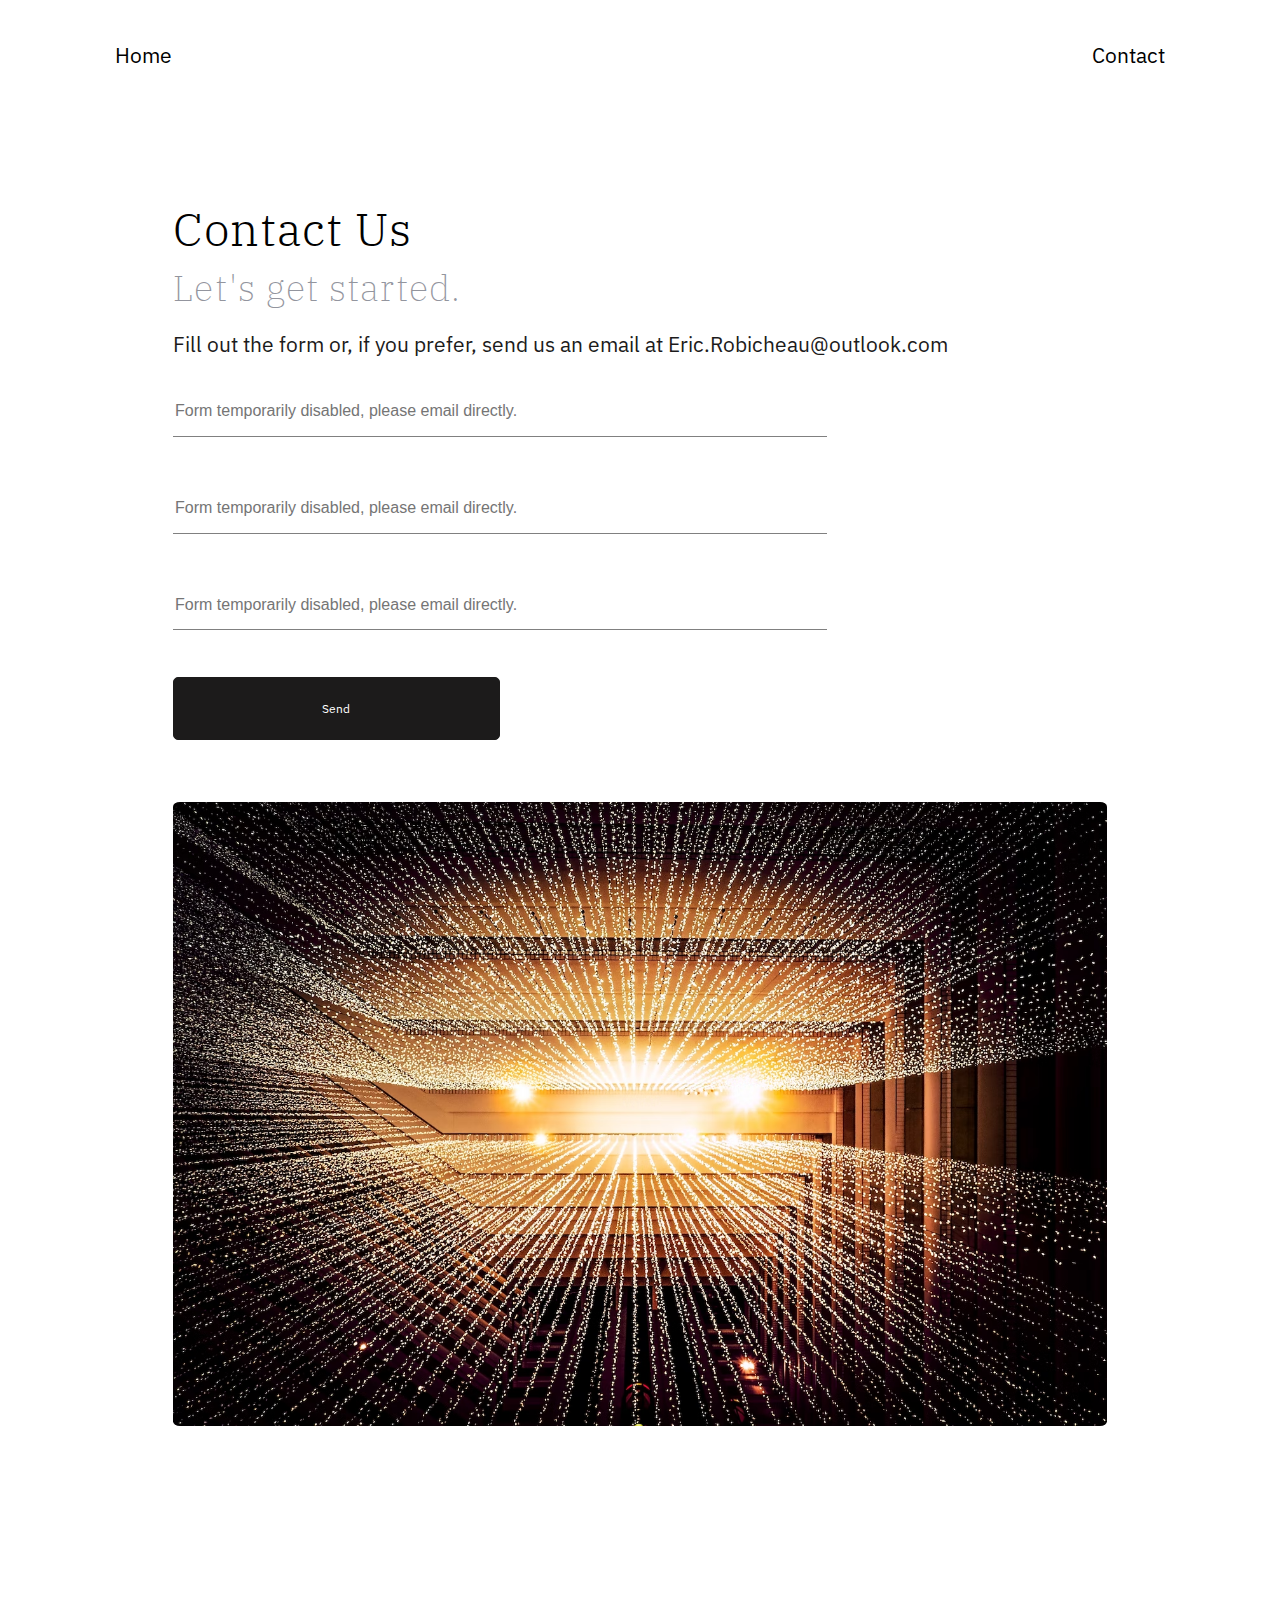
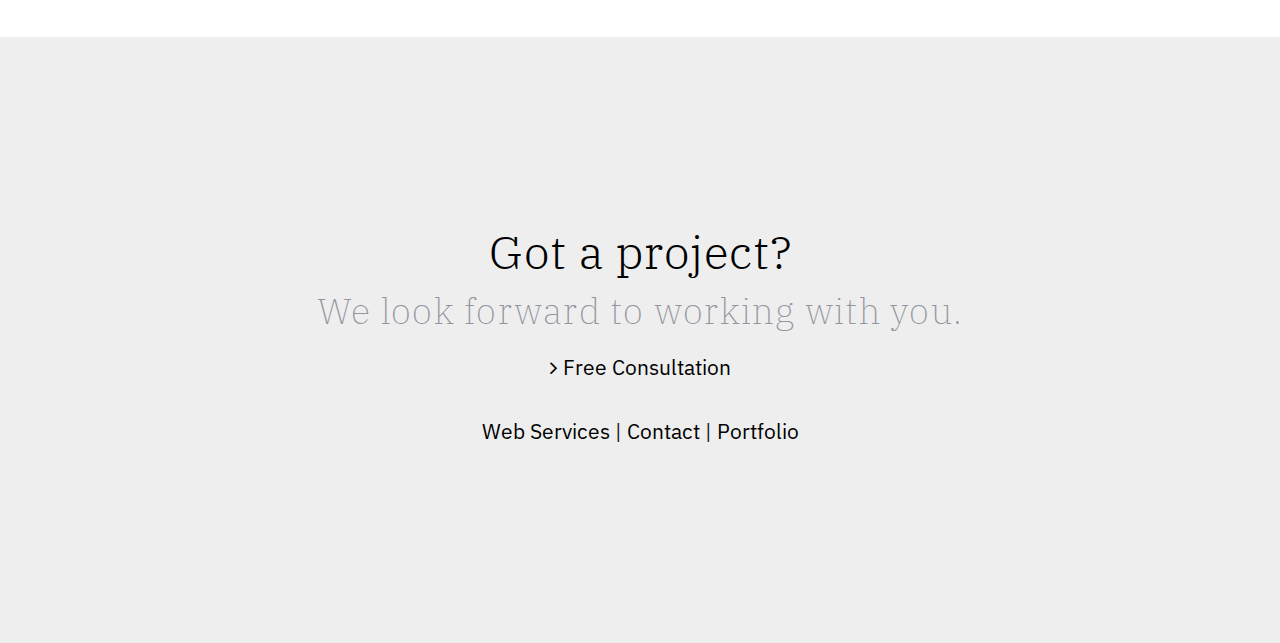
==== contact.html @ 1bb991a8 "portfolio site repository open" ====
<!DOCTYPE html>
<html lang="en">
<head>
    <meta charset="UTF-8">
    <meta http-equiv="X-UA-Compatible" content="IE=edge">
    <meta name="viewport" content="width=device-width, initial-scale=1.0">
    <link rel="stylesheet" href="https://cdnjs.cloudflare.com/ajax/libs/font-awesome/4.7.0/css/font-awesome.min.css">
    <link rel="preconnect" href="https://fonts.googleapis.com">
    <link rel="preconnect" href="https://fonts.gstatic.com" crossorigin>
    <link href="https://fonts.googleapis.com/css2?family=IBM+Plex+Sans&family=IBM+Plex+Serif:wght@200;300&display=swap" rel="stylesheet">
    <link rel="stylesheet" href="assets/main.css">
    <link rel="stylesheet" href="assets/enhance.css">
    <title>Contact Us</title>
</head>
<body>
    <header>
        <nav class="fadeInRight">
            <li><a href="index.html">Home</a></li>
            <li><a href="contact.html">Contact</a></li>
        </nav>
    </header>
    <section class="container contact col-full clearfix">
        <div class="contactFloat col-1-2 fadeInRight">
            <h1>Contact Us</h1>
            <h3>Let's get started.</h3>
            <p>Fill out the form or, if you prefer, send us an email at Eric.Robicheau@outlook.com</p>
            <form action="mailto:eric.robicheau@outlook.com">
                <input type="text" placeholder="Form temporarily disabled, please email directly.">
                <input type="email" placeholder="Form temporarily disabled, please email directly.">
                <input type="text" placeholder="Form temporarily disabled, please email directly.">
                <button class="buttonReg" type="submit" value="Submit">Send</button>
            </form>
        </div>
        <div class="contactFloat col-1-2 clearfix fadeInRight">
            <img src="/assets/images/contact.jpg" alt="">
        </div>
    </section>
<!-- FOOTER -->
    <footer class="col-full container">
        <div class="footerHeader col-1-8">
            <h2>Got a project?</h2>
            <h3>We look forward to working with you.</h3>
            <span><a href="contact.html"><i class="fa fa-angle-right"></i> Free Consultation</a></span>
        </div>
        <div class="footerInfo col-1-8">
            <span><a href="home.html">Web Services</a> | <a href="contact.html">Contact</a> | <a href="portfolio.html">Portfolio</a></span>
        </div>
    </footer>

    <script rel="script" href="assets/main.js"></script>
</body>
</html>
---- assets/main.css ----
/* http://meyerweb.com/eric/tools/css/reset/ 
   v2.0 | 20110126
   License: none (public domain)
*/

html, body, div, span, applet, object, iframe,
h1, h2, h3, h4, h5, h6, p, blockquote, pre,
a, abbr, acronym, address, big, cite, code,
del, dfn, em, img, ins, kbd, q, s, samp,
small, strike, strong, sub, sup, tt, var,
b, u, i, center,
dl, dt, dd, ol, ul, li,
fieldset, form, label, legend,
table, caption, tbody, tfoot, thead, tr, th, td,
article, aside, canvas, details, embed, 
figure, figcaption, footer, header, hgroup, 
menu, nav, output, ruby, section, summary,
time, mark, audio, video {
	margin: 0;
	padding: 0;
	border: 0;
	font-size: 100%;
	font: inherit;
	vertical-align: baseline;
}
/* HTML5 display-role reset for older browsers */
article, aside, details, figcaption, figure, 
footer, header, hgroup, menu, nav, section {
	display: block;
}
html, body {
    width: 100%;
    overflow-x:hidden;
}

html {
    scroll-behavior: smooth;
    scroll-padding-top: 2.5em;
}

body {
	line-height: 1;
    background: rgb(255, 255, 255);
}
ol, ul {
	list-style: none;
}
blockquote, q {
	quotes: none;
}
blockquote:before, blockquote:after,
q:before, q:after {
	content: '';
	content: none;
}
table {
	border-collapse: collapse;
	border-spacing: 0;
}

.clearfix::after {
    content: "";
    clear: both;
    display: table;
  }

/* GRID */

*,
*:before,
*:after {
	-webkit-box-sizing: border-box;
	-moz-box-sizing: border-box;
	box-sizing: border-box;
}
.container {
	margin: 0;
	width: 100%
}
.container {
	padding: 15% 11em; 
    
}

.col-1-3,
.col-2-3 {
	padding-left: 0.9375em;
	padding-right: 0.9375em;
}
.col-1-3,
.col-2-3 {
	display: inline-block;
	vertical-align: top;
}

.col-1-2 {
    width: 50.00%;
}

.col-1-3 {
	width: 33.33%;
}

.col-1-4 {
    width: 25%; 
}
.col-2-5 {
    width: 40%;
}
.col-1-5 {
    width: 20%;
}
.col-2-3 {
	width: 66.66%;
}
.col-1-8 {
    width: 80%;
}
.col-full {
    width: 100%;
}

/* STYLES */
.style1 {
    background: rgb(255, 255, 255);
}
.style2 {
    background: rgb(252, 252, 252);
}
.style3 {
    background: rgb(28,27,27);
}

/* TYPOGRAPHY --------------------*/


h1 h2, h4, h5, p, image, li, span, button {
    color: rgb(28,27,27);
}

h1, h2, h4 {
    font-family: 'IBM Plex Serif', serif;
    font-weight: 300;
    letter-spacing: 0.0625rem;
    padding-bottom: 1.125rem;
}

h3 {
    color: rgb(147, 149, 158);
    letter-spacing: 0.078125rem;
    padding-bottom: 1.125rem;
}
h3, h4, h5 {
    font-family: 'IBM Plex Serif', serif;
    font-weight: 200;
}

p, span, a, img, li, button, .buttonReg {
    font-family: 'IBM Plex Sans', sans-serif;
    font-size: 1.3125rem;
    font-weight: 400;
    line-height: 40px;
}
    /* SIZING */
h1 {
	font-size: 2.875rem;
	line-height: 2.875rem;
}
h2 {
	font-size: 2.875rem;
	line-height: 2.875rem;
}
h3 {
	font-size: 2.25rem;
}
h4 {
	font-size: 1.125em;
}
h5 {
	font-size: 0.875em;
}
strong {
	font-weight: 600;
}
cite, em {
	font-style: italic;
}
span {
    

}
    .subtext {
        color: rgb(147, 149, 158);
    }

a {
    text-decoration: none;
    color: black;
}

.service { 
    font-style: oblique;

}


/* HEADER */
    header{
        width: 100%;
        display: block;
        height: 6.25em;
        margin: 0 auto;
    }

    /* NAV */
        nav {
            display: block;
            width: 82%;
            margin: 2.1875em auto;
            
        }
        nav li {
            width: auto;
            display: inline-block;
            margin: 0 1.25em 0 0;
        }
        nav li:last-child {
            margin-right: 0;
        }

        nav li:last-child {
            float: right;
        }

/* FOOTER */
footer {
    background-color: rgb(238, 238, 238);
}

.footerHeader {
     
    display: block;
    margin: 0 auto;
    text-align: center;
    padding-bottom: 1.5em;
}

.footerInfo {
     
    display: block;
    margin: 0 auto;
    text-align: center;
}


/* MAIN ------------------------------*/

    /* Box Styling */
.main {
     /* border: 1px solid red; */
    display: inline-block;
    padding-top: 5%;
}
.welcomeContentFloat {
    /* border: 1px solid red; */
    float: left;
}

    /*Content Positioning*/


.welcomeContent {
  padding-right: 0em;

}

.welcomeContent h1 {
    font-size: 56px;
}

.welcomeContent h2 {
    font-size: 52px;
}

.mainImage {}

.mainImage img {
    display: block;
    width: 80%;
    max-width: 80%;
    margin: 0 auto;
    /* max-width: 100%; */
    opacity: 75%;
}

/* WHAT WE DO ------------------------- */

    /* Box Styling */
.whatWeDoHeader {
    display: block;
    margin: 0 auto;
}

.whatWeDoFloat {
    /* border: 1px solid red; */
    float: left;
}

.whatWeDoHeader {
        padding-bottom: 10em;
        text-align: center;
}

.whatWeDoContent {
    /* border: 1px solid red; */
    padding: 1.5625em 0em 1.5625em 1.5625em;
}
.whatWeDoContent h2 {
    padding-top: 1.5em;
    font-size: 2.25em;
}
.whatWeDoPara * {
    padding-bottom: 1.75em;
}
.whatWeDoimage img{
    /* border: 1px solid red; */
    display: block;
    width: 100%;
    max-width: 100%;
    margin: 0 auto;
    padding-right: 20%;
    padding-top: 8%;
}

/* PROJECTS ----------------------- */
.projects {
     background-color: rgb(252, 252, 252)
}
.projectsColFull {
    margin: 0 auto;
    width: 100%;
}
.projectsFloat {
    float: left;   

}

.projectsSideText p {
    padding-top: 1em;
}

.projectsFloat img, 
.projectsFloat button,
.projectPara p {
    width: 80%;
    min-width: 40%;
    display: block;
    margin: 0 auto;
    text-align: center;
}
.projectsFloat {
    padding: 0.75em 0;
}
.projectsFloat img {
    border-radius: 0.3125em;
    box-shadow: 0em 0em 0.125em 0.0625em grey;
}




.projectsColFull {
    /* border: 1px solid red; */
}


/* SERVICES ---------------- */
.servicesHeader {
    margin-bottom: 4.6875em;
}
.servicesHeader p {
    color:rgb(252, 252, 252);
}
.services {
    color: white;
    background-color: rgb(28,27,27); 
}

.servicesRow {
    margin: 0 auto;
    padding: 3.125em 0em;
}
.servicesRow * {
    float: left;
    color: rgb(252, 252, 252);
}
.number {
    display: inline-block;
    text-align: center;
}
.textBox {
    padding-top: 0.625rem;
}



/* WHO WE ARE ----------------------*/
.whoWeAreHeader {
    padding-bottom: 3.0em;
}
.teamSection{
    display: block;
    margin: 0 auto;
    background-color: rgb(252, 252, 252);
    border-radius: 8px;
    box-shadow: 0px 0px 10px 1px rgb(238, 238, 238);
    /* border: 1px solid red; */
}
.teamSectionFloat {
    float: left;
    padding: 2em;
    /* border: 1px solid red; */
}
.teamSectionFloat img {
    display: block;
    margin: 20% auto;
    object-fit: fill;
    width: 70%;
    max-height: 50%;
    border-radius: 50%;
    box-shadow: 0px 0px 10px 5px rgb(238, 238, 238);
}
.teamSectionFloat p,
.teamSectionFloat h3 {
    padding-bottom: 1em;
}

.teamSectionPara {
    font-style: italic;
}

/* CONTACT */
.contact {
    padding-top: 4%;
}

.contactFloat {
    float: left;
    display: block;
    margin: 0 auto;
    padding: 2%;
}

form * {
    margin-bottom: 2.5%;
    margin-top: 2.5%;
}

.contactFloat img {
    display: block;
    margin: 0 auto;
    width: 100%;
    padding: 0;
    border-radius: 0.75%;
}

/* LANDING */

.landing {
    display: block;
    margin: 0 auto;
    text-align: center;
}

.landingContent * {
    display: block;
    margin: 0 auto;
    padding-bottom: 4%;
    text-align: center;
}

.landing button {
    margin: 4% 2%;
    font-size: 1.4em;
    padding: 2%;
}

.bigMargin {
    margin-bottom: 20em;
}


/* PORTFOLIO */
.portfolioBio {
    background:RGBa(28,27,27, 0.01);
}
.portfolioBio p,
.portfolioBio h3 {
    padding-bottom: 1em;
}

.portfolioSkills {
    display: block;
    margin: 0 auto;
}

.portfolioSkills div{
    text-align: center;
}

.portfolioSkills .col-1-4{
    display: inline-block;
    border: 0.5px solid white;
    border-radius: 4px;
    margin: 2em 2em;    
    padding: 4% 3%;
    text-align: center;
}

.portfolioSkills span {
    font-size: 2.0em;
    padding-left: 0.5em;
    color: white;
}

.portfolioSkills i {
    font-size: 4em;
}

.portfolioSkills .col-1-4:hover {
    background: rgba(147, 149, 158, .15)
}


.portfolioSkills .col-1-4  {
    display: inline-block;
    color: white;
    text-align: center;
    height: 40%;
    max-height: 20%;
}

.portfolioSkills h2 {
    color: white;
}

.portfolioProject p,
.portfolioProject img,
.portfolioProject button,
.portfolioProject span {
    display: block;
    margin: 1.0em auto;
    text-align: center;
    width: 80%;
}

.portfolioProject img {
    object-fit: cover;
    width: 80%;
    min-width: 40%;
    height: 18em;
    display: block;
}

.portfolioClosing p,
.portfolioClosing h3{
    margin-bottom: 1em;
}
.portfolioClosing p {
    padding-bottom: 2.0em;
}

.portfolioUL {
    display: block;
    margin: 0 auto;
    width: 100%;
    text-align: center;
}

.portfolioUL li {
    display: inline-block;
    margin: 0 4%;
    padding: 1em 0.5em;
    text-align: center;
}

.portfolioUL li i {
    display: block;
    font-size: 2.5em;
}

.portfolioUL li i:hover {
    color: RGBa(28,27,27, 0.75)
}

/* TEXT STYLES */

.box {
    display: block;
    border: 0.1px solid grey;
    border-radius: 2px;
    padding: 1.875rem 2.8125rem;
}

.lineBox {
    display: block;
    text-align: center;
    padding-right: 1.875rem;
}

.line {
    display: block;
    margin: auto 0;
    border-bottom: 0.1px solid white;
    padding-top: 2.625rem;
    width: 100%;
}
.buttonReg {
    background-color: RGBa(28,27,27, 1.0);
    color: rgb(255, 255, 255);
    font-size: 0.75em;
    width: 35%;
    padding: 0.875em 1.25em;
    border-radius: 5px;
    border: 0.5px solid rgb(28,27,27);
}

.buttonReg:hover {
    transition: ease-in-out;
    transition-duration: 0.25s;
    background-color: rgb(252, 252, 252);
    color: rgb(28,27,27);
    cursor: pointer;

}

input {
    border: none;
    border-bottom: 1px solid grey;
    width: 70%;
    height: 50px;
    font-size: 1rem;
}

/* TRANSITIONS */
.js-scroll {
    transition: background-color 500ms;
  }
 
/* MEDIA QUERIES */

/* NARROW */
@media (max-width: 1500px){
    .container {
        padding-right: 12%;
        padding-left: 12%;
    }
    .col-1-2 {
        width: 100%;
    }
        .welcomeContentFloat {
            width: 50%;
        }

    .whatWeDoContent {
        padding-left: 0;
    }
    .projectsText {
        width: 100%;
    }
    .col-1-8 {
        width: 100%;
    }
    .whatWeDoContent {
        clear: both;
    }
    .whatWeDoHeader {
        padding-bottom: 6.0em;
    }
    .whatWeDoimage img {
        padding: 0;
        max-width: 60%;
    }
    .projectsSideText{
        width: 100%;
        display: block;
    }
    .projectPara {
        width: 50%;
    }

    .portfolioSkills .col-1-4  {
        display: inline-block;
        color: white;
        text-align: center;
        height: 80%;
    }
    .portfolioSkills .col-1-4 *  {
        display: block;
        width: 100%;
        padding: 0;
    }
}

/* NARROWER */
@media (max-width: 1200px) {
    .container {
        padding-right: 8%;
        padding-left: 8%;
    }
    .projectPara {
        width: 70%;
    }
    .landingButton {
        width: 50%;
        margin-top: 1px;
    }
}

/* EVEN NARROWER */
@media (max-width: 1000px){
    .container {
        padding-right: 6%;
        padding-left: 6%;
    }
    .projectPara {
        width: 100%;
    }
    
}

@media (max-width: 750px) {
    .container {
        padding-right: 5%;
        padding-left: 5%;
    }
    .col-full {
        text-align: center;
    }
    .teamSectionFloat {
        width: 100%;
    }
    .teamSectionFloat img {
        display: none;
    }
    nav {
        display: block;
        width: 82%;
        margin: 2.1875em auto;
        text-align: center;
        
    }
    nav li {
        width: auto;
        display: inline-block;
        margin: 0 1.2em 0 0;
    }
    nav li:last-child {
        float: none;
    }
    .line {
        display: block;
        margin: auto 2em;
        border-bottom: 0.1px solid white;
        padding-top: 2.625rem;
        width: 80%;
    }

    .portfolioSkills .col-1-4 span  {
        display: none;
    }

}

/* MOST NARROW */
@media (max-width: 500px) {
    h1, h2, h3, h4, h5, span, p, button, form, a, img, li, nav {
        transform: scale(0.90);
    }
    .container {
        padding-right: 4%;
        padding-left: 4%;
    }
    .main {
        text-align: center;
    }
    .whatWeDoContent {
        padding-left: 0;
    }

    .col-1-2 {
        width: 100%;
    }
    nav {
        display: block;
        width: 82%;
        margin: 2.1875em auto;
        text-align: center;
        
    }
    nav li {
        width: auto;
        display: inline-block;
        margin: 0 0.4em 0 0;
    }
    nav li:last-child {
        float: none;
    }

    .skillTitle {
        font-size:  1em;
    }
}
---- assets/enhance.css ----
.fadeInLeft {
    -webkit-animation: fadeInLeft 0.5s both;
    -moz-animation: fadeInLeft 0.5s both;
    -o-animation: fadeInLeft 0.5s both;
    animation: fadeInLeft 0.5s both;
}

    @-webkit-keyframes fadeInLeft {
        0% {
            opacity: 0;
            -webkit-transform: translateX(-75px);
        }
        100% {
            opacity: 1;
            -webkit-transform: translateX(0);
        }
    }
    @-moz-keyframes fadeInLeft {
        0% {
            opacity: 0;
            -moz-transform: translateX(-75px);
        }
        100% {
            opacity: 1;
            -moz-transform: translateX(0);
        }
    }
    @-o-keyframes fadeInLeft {
        0% {
            opacity: 0;
            -o-transform: translateX(-75px);
        }
        100% {
            opacity: 1;
            -o-transform: translateX(0);
        }
    }
    @keyframes fadeInLeft {
        0% {
            opacity: 0;
            transform: translateX(-75px);
        }
        100% {
            opacity: 1;
            transform: translateX(0);
        }
    }

.fadeInRight {
        -webkit-animation: fadeInRight 0.5s both;
        -moz-animation: fadeInRight 0.5s both;
        -o-animation: fadeInRight 0.5s both;
        animation: fadeInRight 0.5s both;
    }
    
        @-webkit-keyframes fadeInRight {
            0% {
                opacity: 0;
                -webkit-transform: translateX(75px);
            }
            100% {
                opacity: 1;
                -webkit-transform: translateX(0);
            }
        }
        @-moz-keyframes fadeInRight {
            0% {
                opacity: 0;
                -moz-transform: translateX(75px);
            }
            100% {
                opacity: 1;
                -moz-transform: translateX(0);
            }
        }
        @-o-keyframes fadeInRight {
            0% {
                opacity: 0;
                -o-transform: translateX(75px);
            }
            100% {
                opacity: 1;
                -o-transform: translateX(0);
            }
        }
        @keyframes fadeInRight {
            0% {
                opacity: 0;
                transform: translateX(75px);
            }
            100% {
                opacity: 1;
                transform: translateX(0);
            }
        }
    

.fadeInUp {
        -webkit-animation: fadeInUp 0.5s both;
        -moz-animation: fadeInUp 0.5s both;
        -o-animation: fadeInUp 0.5s both;
        animation: fadeInUp 0.5s both;
    }

    @-webkit-keyframes fadeInUp {
        0% {
            opacity: 0;
            -webkit-transform: translateY(50px);
        }
        100% {
            opacity: 1;
            -webkit-transform: translateY(0);
        }
    }
    @-moz-keyframes fadeIn {
        0% {
            opacity: 0;
            -moz-transform: translateY(50px);
        }
        100% {
            opacity: 1;
            -moz-transform: translateY(0);
        }
    }
    @-o-keyframes fadeIn {
        0% {
            opacity: 0;
            -o-transform: translateY(50px);
        }
        100% {
            opacity: 1;
            -o-transform: translateY(0);
        }
    }
    @keyframes fadeInUp {
        0% {
            opacity: 0;
            transform: translateY(50px);
        }
        100% {
            opacity: 1;
            transform: translateY(0);
        }
    }
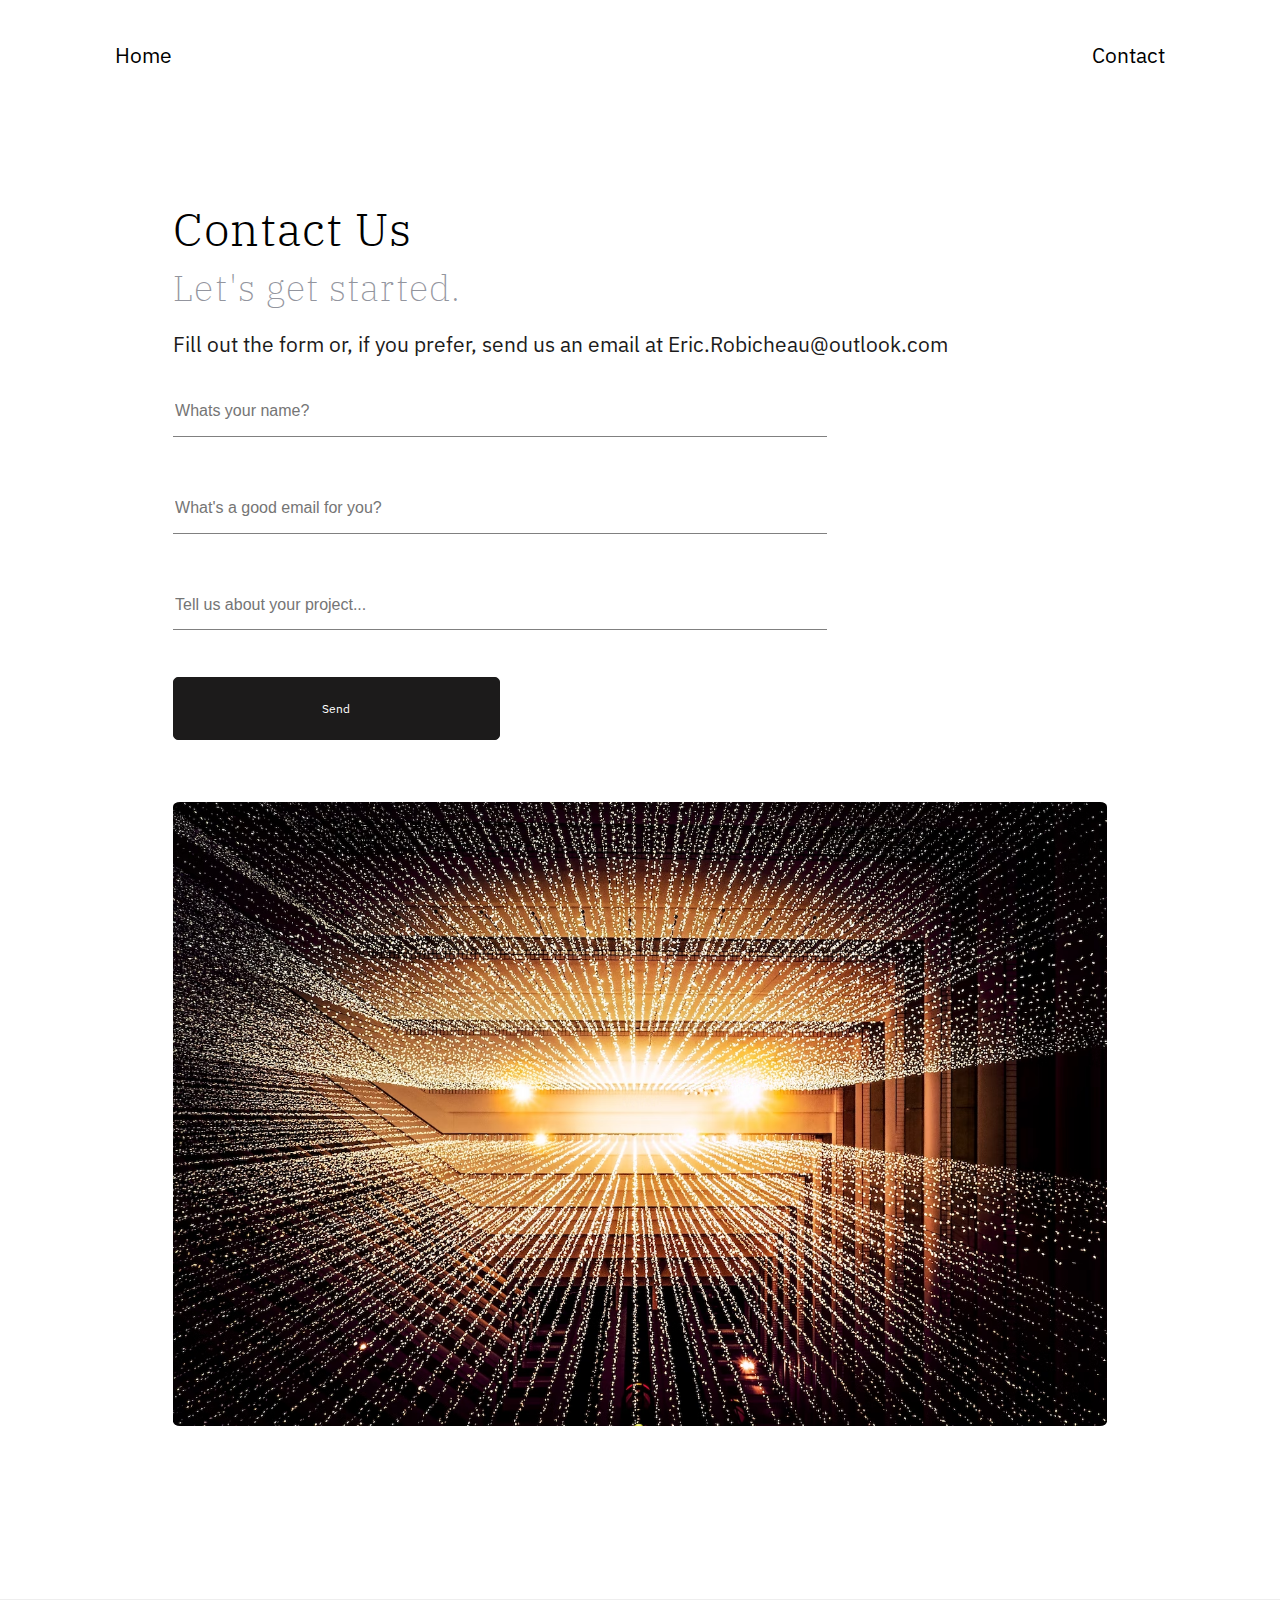
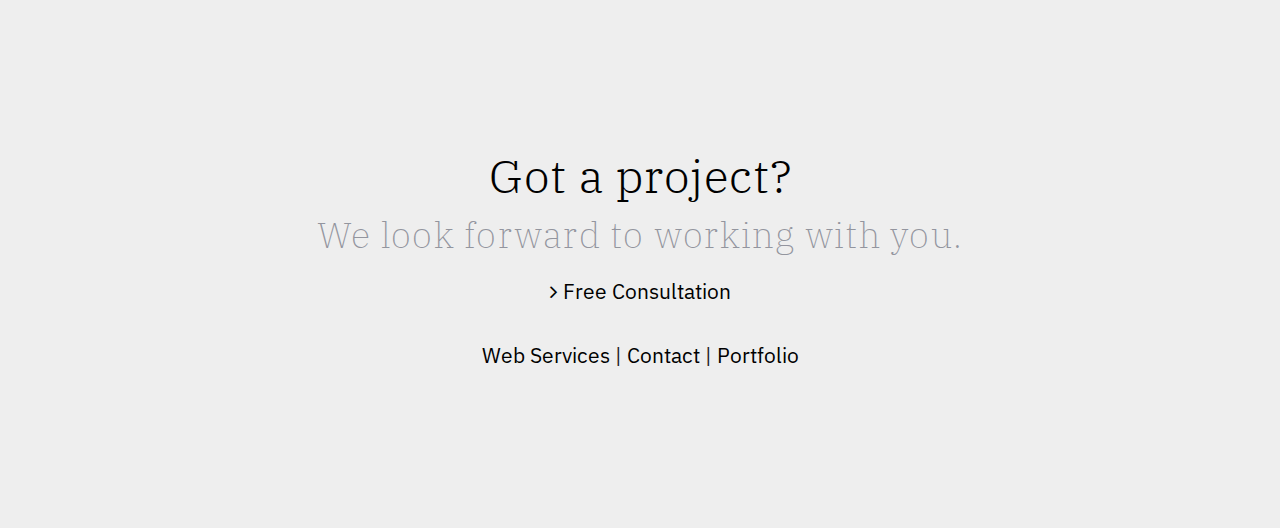
==== commit ffa95340: "Form changes, page title changes, page icon upload" ====
--- a/contact.html
+++ b/contact.html
@@ -4,13 +4,14 @@
     <meta charset="UTF-8">
     <meta http-equiv="X-UA-Compatible" content="IE=edge">
     <meta name="viewport" content="width=device-width, initial-scale=1.0">
+    <link rel="shortcut icon" href="assets/images/pageIcon.webp">
     <link rel="stylesheet" href="https://cdnjs.cloudflare.com/ajax/libs/font-awesome/4.7.0/css/font-awesome.min.css">
     <link rel="preconnect" href="https://fonts.googleapis.com">
     <link rel="preconnect" href="https://fonts.gstatic.com" crossorigin>
     <link href="https://fonts.googleapis.com/css2?family=IBM+Plex+Sans&family=IBM+Plex+Serif:wght@200;300&display=swap" rel="stylesheet">
     <link rel="stylesheet" href="assets/main.css">
     <link rel="stylesheet" href="assets/enhance.css">
-    <title>Contact Us</title>
+    <title>Contact | Eric Robicheau</title>
 </head>
 <body>
     <header>
@@ -24,10 +25,11 @@
             <h1>Contact Us</h1>
             <h3>Let's get started.</h3>
             <p>Fill out the form or, if you prefer, send us an email at Eric.Robicheau@outlook.com</p>
-            <form action="mailto:eric.robicheau@outlook.com">
-                <input type="text" placeholder="Form temporarily disabled, please email directly.">
-                <input type="email" placeholder="Form temporarily disabled, please email directly.">
-                <input type="text" placeholder="Form temporarily disabled, please email directly.">
+            <form action="https://formspree.io/f/mjvdazal"
+            method="POST">
+                <input type="text" name="Name" placeholder="Whats your name?">
+                <input type="email" name="email" placeholder="What's a good email for you?" required="required">
+                <input type="text" name="Project Description" placeholder="Tell us about your project...">
                 <button class="buttonReg" type="submit" value="Submit">Send</button>
             </form>
         </div>
--- a/assets/main.css
+++ b/assets/main.css
@@ -78,7 +78,7 @@
 	width: 100%
 }
 .container {
-	padding: 15% 11em; 
+	padding: 12% 11em; 
     
 }
 
@@ -349,29 +349,27 @@
     padding-top: 1em;
 }
 
+
 .projectsFloat img, 
 .projectsFloat button,
-.projectPara p {
+.projectPara p,
+.projectPara span {
     width: 80%;
     min-width: 40%;
     display: block;
-    margin: 0 auto;
+    margin: 1em auto;
     text-align: center;
 }
 .projectsFloat {
     padding: 0.75em 0;
 }
 .projectsFloat img {
+    height: 35rem;
+    object-fit: cover;
     border-radius: 0.3125em;
     box-shadow: 0em 0em 0.125em 0.0625em grey;
 }
 
-
-
-
-.projectsColFull {
-    /* border: 1px solid red; */
-}
 
 
 /* SERVICES ---------------- */
@@ -414,8 +412,8 @@
     background-color: rgb(252, 252, 252);
     border-radius: 8px;
     box-shadow: 0px 0px 10px 1px rgb(238, 238, 238);
-    /* border: 1px solid red; */
-}
+}
+
 .teamSectionFloat {
     float: left;
     padding: 2em;
@@ -558,7 +556,7 @@
     object-fit: cover;
     width: 80%;
     min-width: 40%;
-    height: 18em;
+    height: 30em;
     display: block;
 }
 
@@ -715,6 +713,9 @@
         width: 50%;
         margin-top: 1px;
     }
+    .projectsFloat {
+        width: 100%;
+    }
 }
 
 /* EVEN NARROWER */
@@ -765,7 +766,6 @@
         padding-top: 2.625rem;
         width: 80%;
     }
-
     .portfolioSkills .col-1-4 span  {
         display: none;
     }
